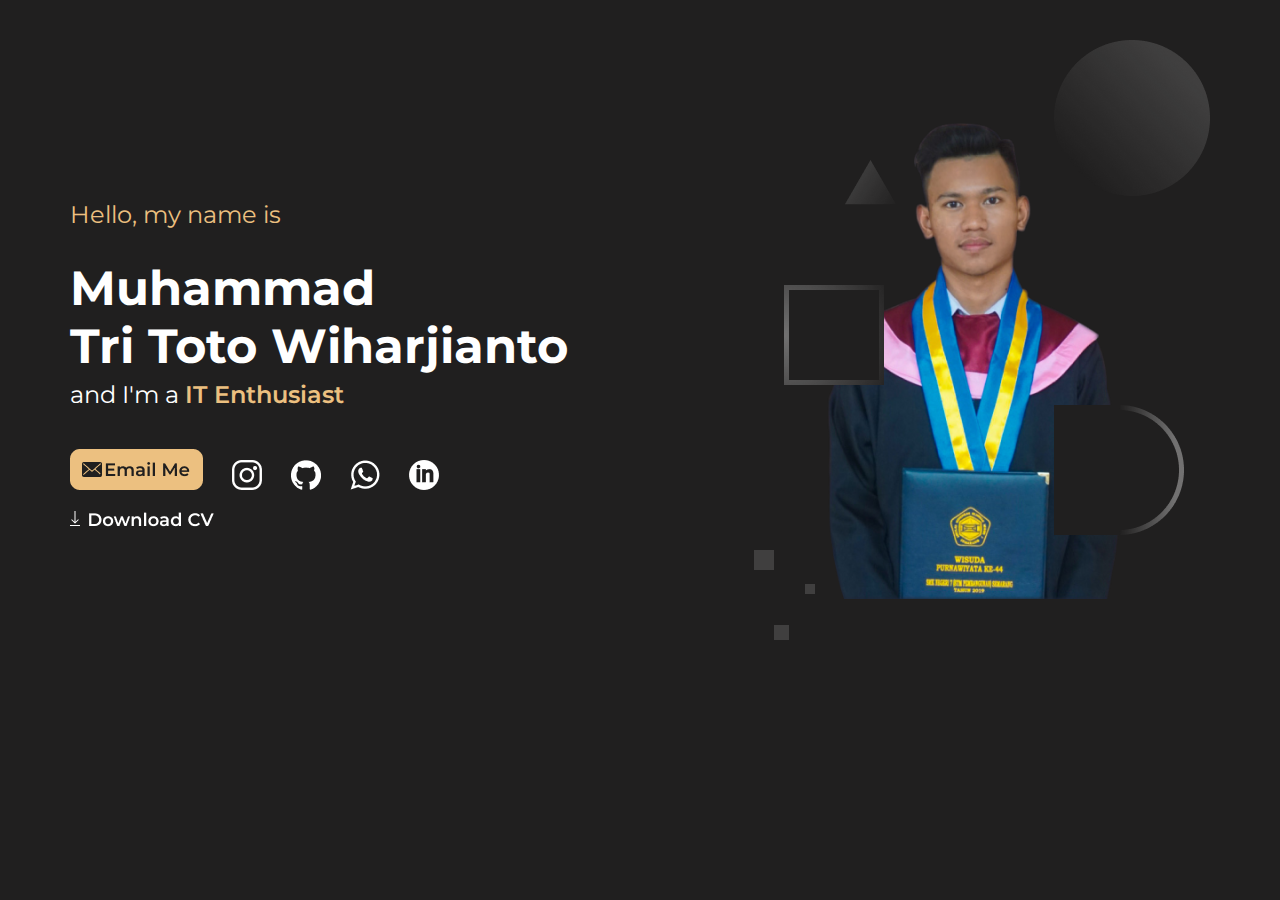
==== index.html @ 3fc80cda "project pertama" ====
<!DOCTYPE html>
<html lang="en">
<head>
    <meta charset="UTF-8">
    <meta name="viewport" content="width=device-width, initial-scale=1.0">
    <title>Hello !!</title>
    <link rel="stylesheet" href="resource/css/style.css">
</head>
<body>
    <div class="container">
        <section class="home">
            <div class="text-section">
                <p class="hello">
                    Hello, my name is
                </p>
                <h1 class="nama">
                    Muhammad
                <br>
                    Tri Toto Wiharjianto
                </h1>
                <p class="desc">
                    and I'm a
                    <b style="font-weight: 600; color: #ECC080;">IT Enthusiast</b>
                </p>
                <div class="img-icon">
                    <a href="mailto:muhtritotow@gmail.com" target="_blank" rel="noopener noreferrer"><img src="resource/img/email.png" alt=""></a>
                    <a href="https://www.instagram.com/muhtri432/?hl=en" target="_blank"><img src="resource/img/icon_ig 2.png" alt=""></a>
                    <a href="https://github.com/Tritoto" target="_blank" rel="noopener noreferrer"><img src="resource/img/icon_github 1.png" alt=""></a>
                    <a href="https://api.whatsapp.com/send?phone=6287884315739&text=Hai" target="_blank" rel="noopener noreferrer"><img src="resource/img/icon_wa 1.png" alt=""></a>
                    <a href="https://www.linkedin.com/in/tritoto-tritoto-5b23931a5/" target="_blank" rel="noopener noreferrer"><img src="resource/img/icon_linkedin 1.png" alt=""></a>
                    <br>
                </div>
                <img src="resource/img/cv.png" alt="">
                
            </div>
            <div class="jumbotron-img">
                <img src="resource/img/self.png" alt="" class="self">
                <img src="resource/img/art1.png" alt="" class="art1">
                <img src="resource/img/art2.png" alt="" class="art2">
                <img src="resource/img/art3.png" alt="" class="art3">
                <img src="resource/img/art4.png" alt="" class="art4">
                <img src="resource/img/art5.png" alt="" class="art5">
                
            </div>
        </section>
    </div>

    
</body>
</html>
---- resource/css/style.css ----
@import url('https://fonts.googleapis.com/css2?family=Montserrat:wght@400;500;600;700&display=swap');


*{
    padding: 0;
    margin: 0;
    font-family: "Montserrat";
    background-color: #201F1F;
}

.container{
    width: 1140px;
    margin: 0 auto;
    position: relative;
}

.text-section{
    padding-top: 200px;
}

section.home {
    display: grid;
    grid-template-columns: 1.5fr 1fr;
    grid-template-rows: 1fr;
}

p.hello {
    font-size: 24px;
    color: #ECC080;
}
h1.nama{
    padding-top: 30px;
    font-size: 48px;
    color: white;
}
p.desc{
    padding-top: 5px;
    font-size: 24px;
    color: white;
}
.img-icon img{
    padding-top: 40px;
    padding-right: 25px;
    padding-bottom: 15px;
}

.jumbotron-img{
    position: relative;
}
.jumbotron-img img{
    right: 0;
    position: absolute;
    
}
img.self{
    right: 50px;
    top: 100px;
    position: absolute;
}
img.art1{
    padding-top: 40px;
    right: 0;
    position: absolute;
}
img.art2{
    left: 0;
    position: absolute;
    padding-top: 160px;
    padding-left: 90px;
}
img.art3{
    left: 30px;
    position: absolute;
    bottom: 150px;
   
}
img.art4{
    left: 300px;
    position: absolute;
    bottom: 0px;
}
img.art5{
    left: 0;
    position: absolute;
    top: 550px;
}
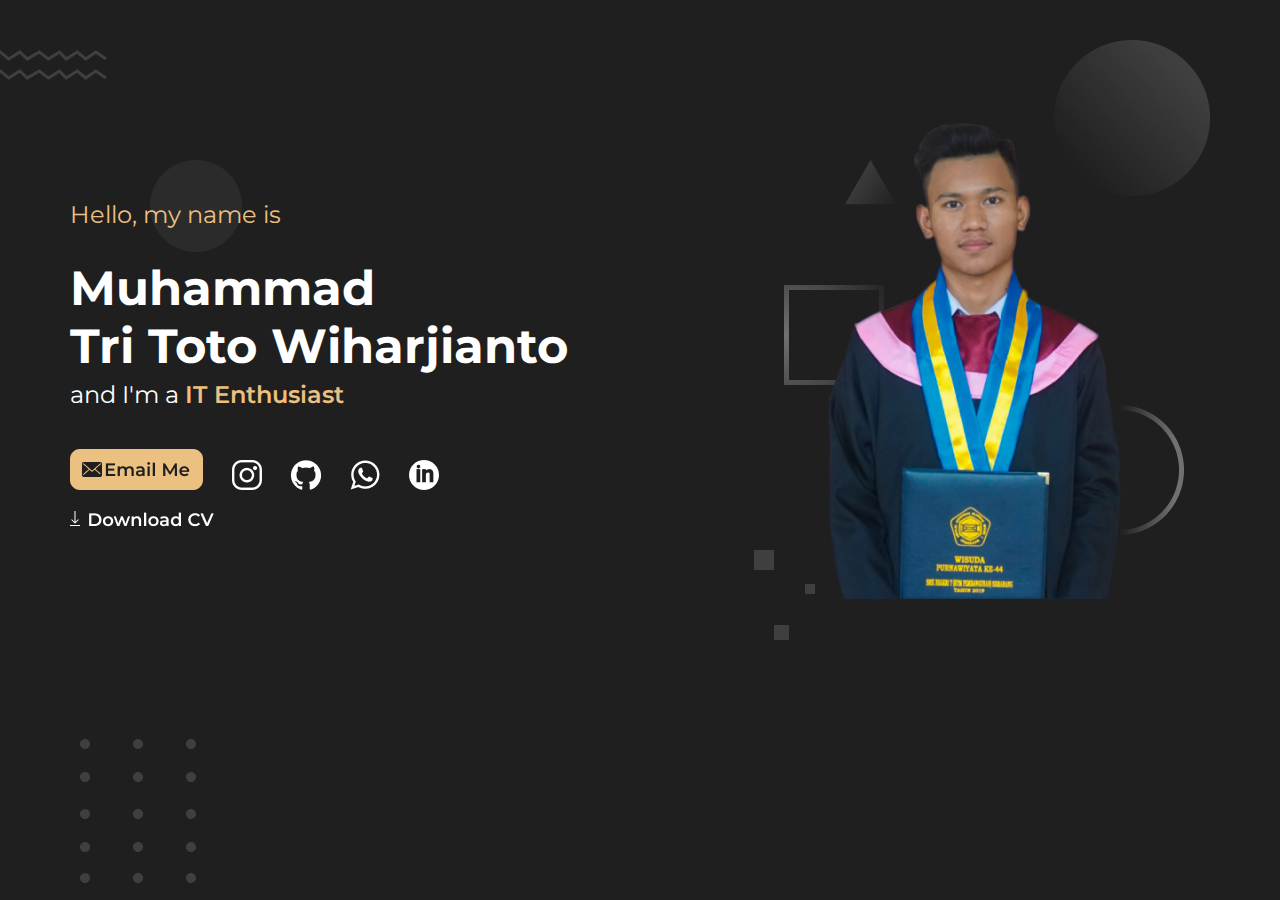
==== commit af49c958: "add outer" ====
--- a/index.html
+++ b/index.html
@@ -3,8 +3,10 @@
 <head>
     <meta charset="UTF-8">
     <meta name="viewport" content="width=device-width, initial-scale=1.0">
-    <title>Hello !!</title>
+    <title>Muhammad Tri Toto Wiharjianto</title>
     <link rel="stylesheet" href="resource/css/style.css">
+    <link rel="icon" type="image/png" href="resource/img/favicon.png">
+
 </head>
 <body>
     <div class="container">
@@ -23,28 +25,32 @@
                     <b style="font-weight: 600; color: #ECC080;">IT Enthusiast</b>
                 </p>
                 <div class="img-icon">
-                    <a href="mailto:muhtritotow@gmail.com" target="_blank" rel="noopener noreferrer"><img src="resource/img/email.png" alt=""></a>
+                    <a href="mail.html" target="_blank" rel="noopener noreferrer"><img src="resource/img/email.png" alt=""></a>
                     <a href="https://www.instagram.com/muhtri432/?hl=en" target="_blank"><img src="resource/img/icon_ig 2.png" alt=""></a>
                     <a href="https://github.com/Tritoto" target="_blank" rel="noopener noreferrer"><img src="resource/img/icon_github 1.png" alt=""></a>
                     <a href="https://api.whatsapp.com/send?phone=6287884315739&text=Hai" target="_blank" rel="noopener noreferrer"><img src="resource/img/icon_wa 1.png" alt=""></a>
                     <a href="https://www.linkedin.com/in/tritoto-tritoto-5b23931a5/" target="_blank" rel="noopener noreferrer"><img src="resource/img/icon_linkedin 1.png" alt=""></a>
                     <br>
                 </div>
-                <img src="resource/img/cv.png" alt="">
+                <a href="https://drive.google.com/file/d/1crMZkbht1dBcOAGrdwDXtSVYcr0EhRbo/view?usp=sharing" target="_blank" rel="noopener noreferrer"><img src="resource/img/cv.png" alt=""></a>
                 
             </div>
             <div class="jumbotron-img">
-                <img src="resource/img/self.png" alt="" class="self">
+                
                 <img src="resource/img/art1.png" alt="" class="art1">
                 <img src="resource/img/art2.png" alt="" class="art2">
                 <img src="resource/img/art3.png" alt="" class="art3">
                 <img src="resource/img/art4.png" alt="" class="art4">
                 <img src="resource/img/art5.png" alt="" class="art5">
+                <img src="resource/img/self.png" alt="" class="self" style="background: transparent;">
                 
             </div>
         </section>
     </div>
-
+    
+    <img src="resource/img/outer-up.png" alt="" class="up">
+    <img src="resource/img/outer.png" alt="" class="middle">
+    <img src="resource/img/outer-down.png" alt="" class="down">
     
 </body>
 </html>--- a/resource/css/style.css
+++ b/resource/css/style.css
@@ -6,6 +6,20 @@
     margin: 0;
     font-family: "Montserrat";
     background-color: #201F1F;
+}
+
+body { 
+    animation: fadeInAnimation ease 3s; 
+    animation-iteration-count: 1; 
+    animation-fill-mode: forwards; 
+} 
+@keyframes fadeInAnimation { 
+    0% { 
+        opacity: 0; 
+    } 
+    100% { 
+        opacity: 1; 
+    } 
 }
 
 .container{
@@ -25,8 +39,11 @@
 }
 
 p.hello {
+    position: relative;
+    z-index: 1;
     font-size: 24px;
     color: #ECC080;
+    background-color: transparent;
 }
 h1.nama{
     padding-top: 30px;
@@ -46,6 +63,7 @@
 
 .jumbotron-img{
     position: relative;
+    
 }
 .jumbotron-img img{
     right: 0;
@@ -83,4 +101,21 @@
     left: 0;
     position: absolute;
     top: 550px;
+}
+
+.up{
+    position: fixed;
+    top: 50px;
+}
+.middle{
+    z-index: 0;
+    position: absolute;
+    top: 160px;
+    left: 150px;
+    opacity: 0.4;
+}
+.down{
+    position: fixed;
+    bottom: 0;
+    left: 80px;
 }